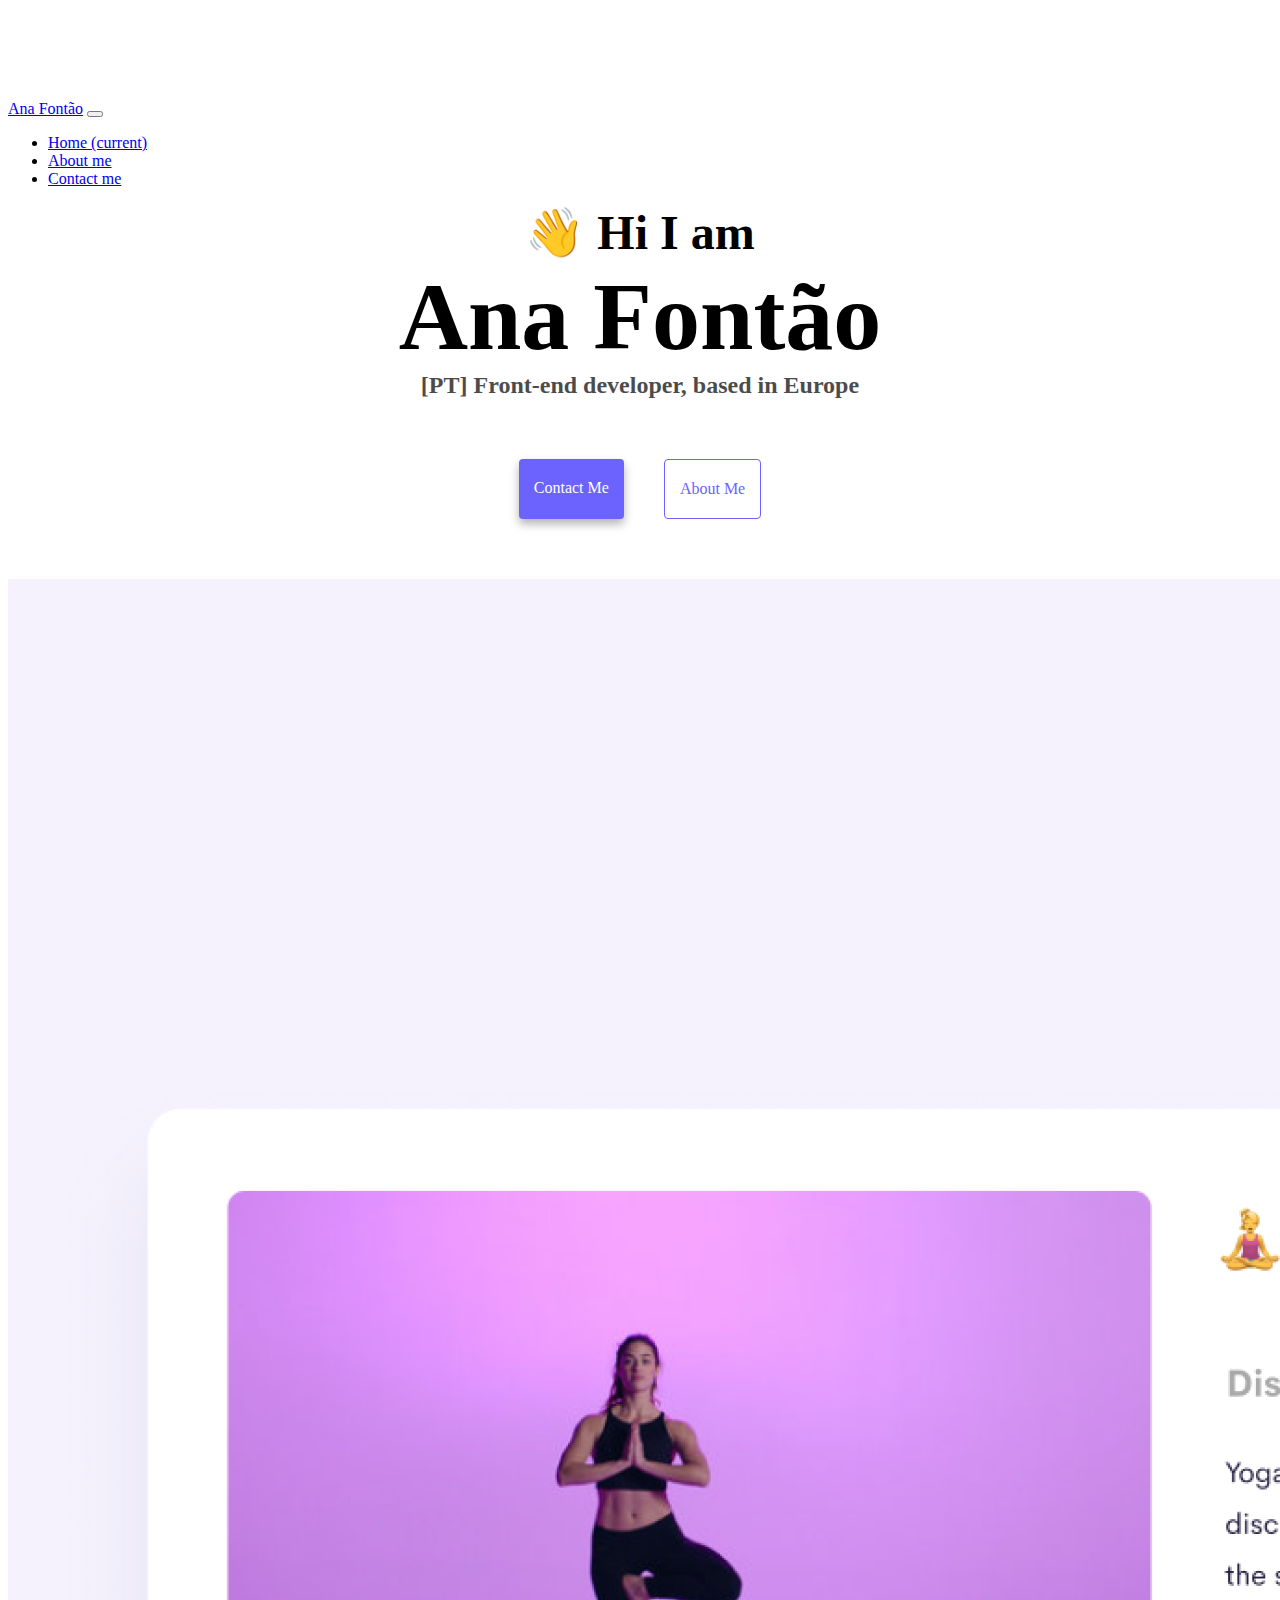
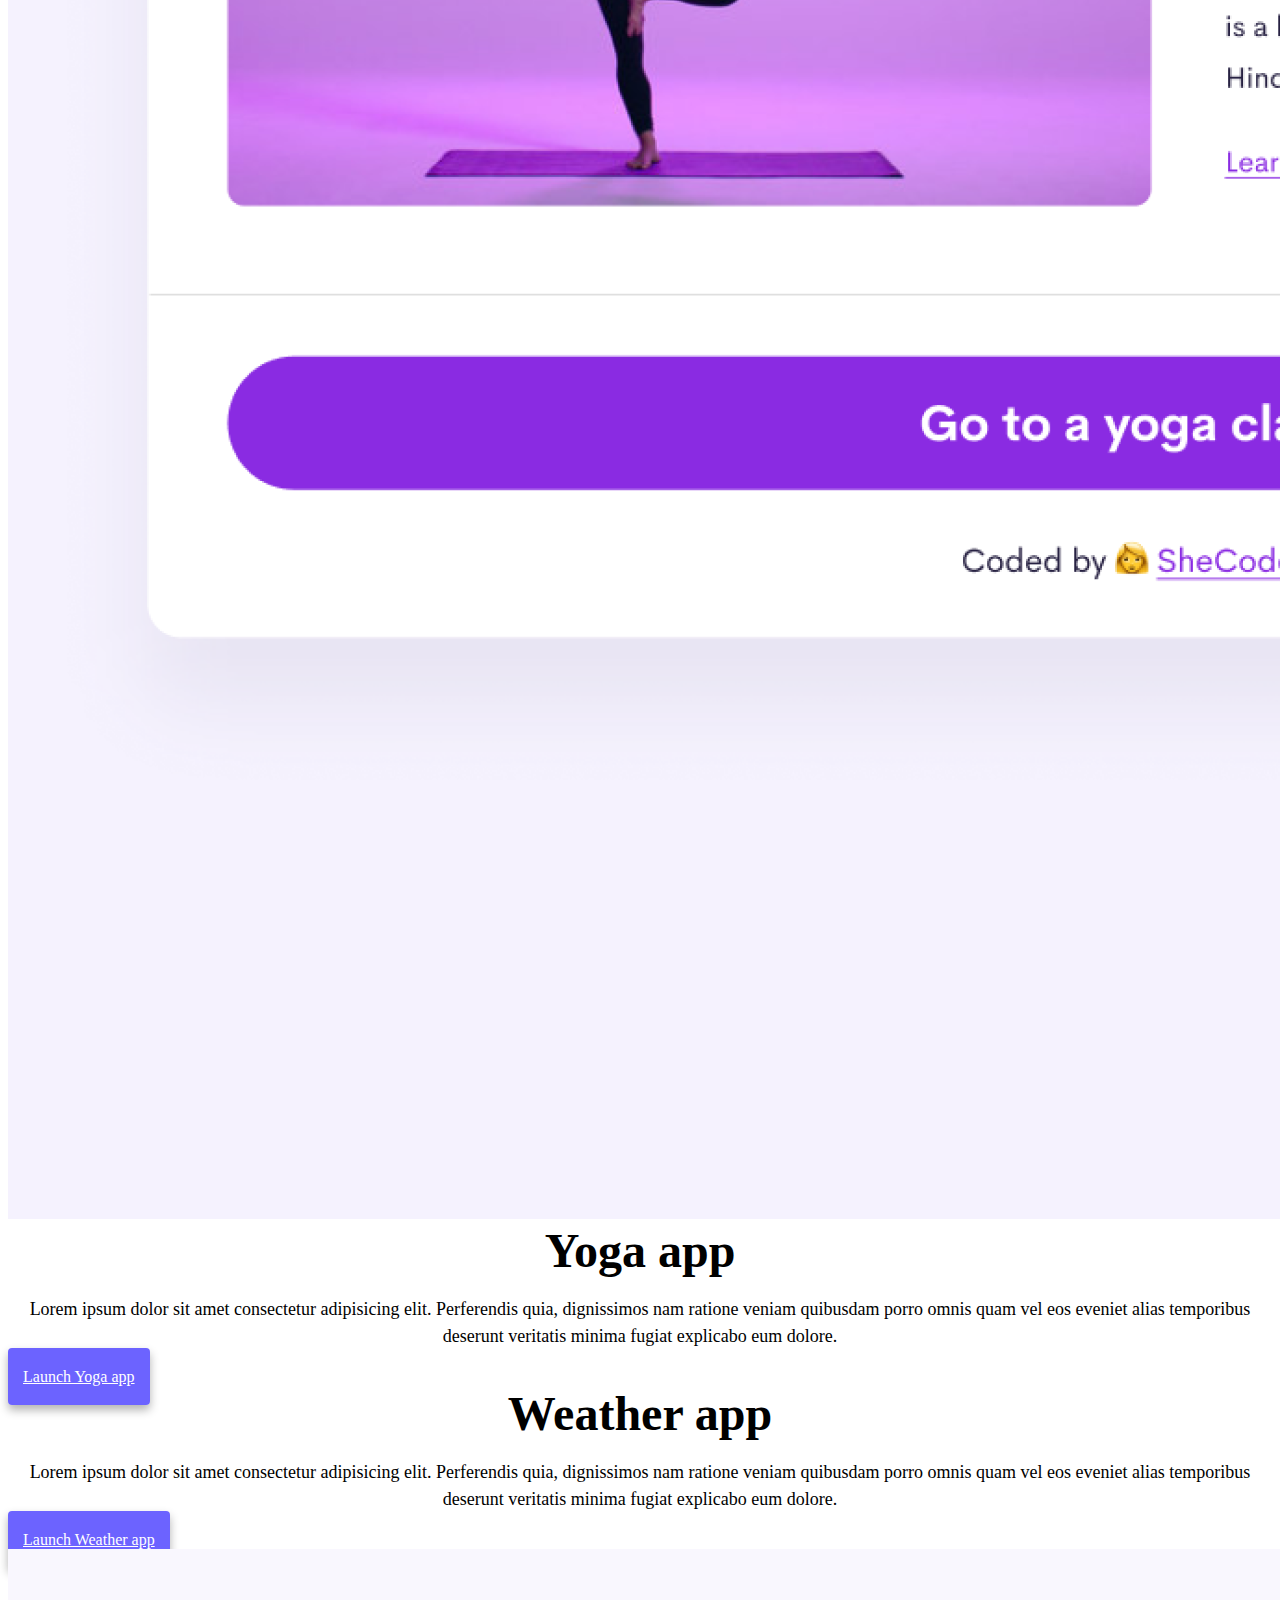
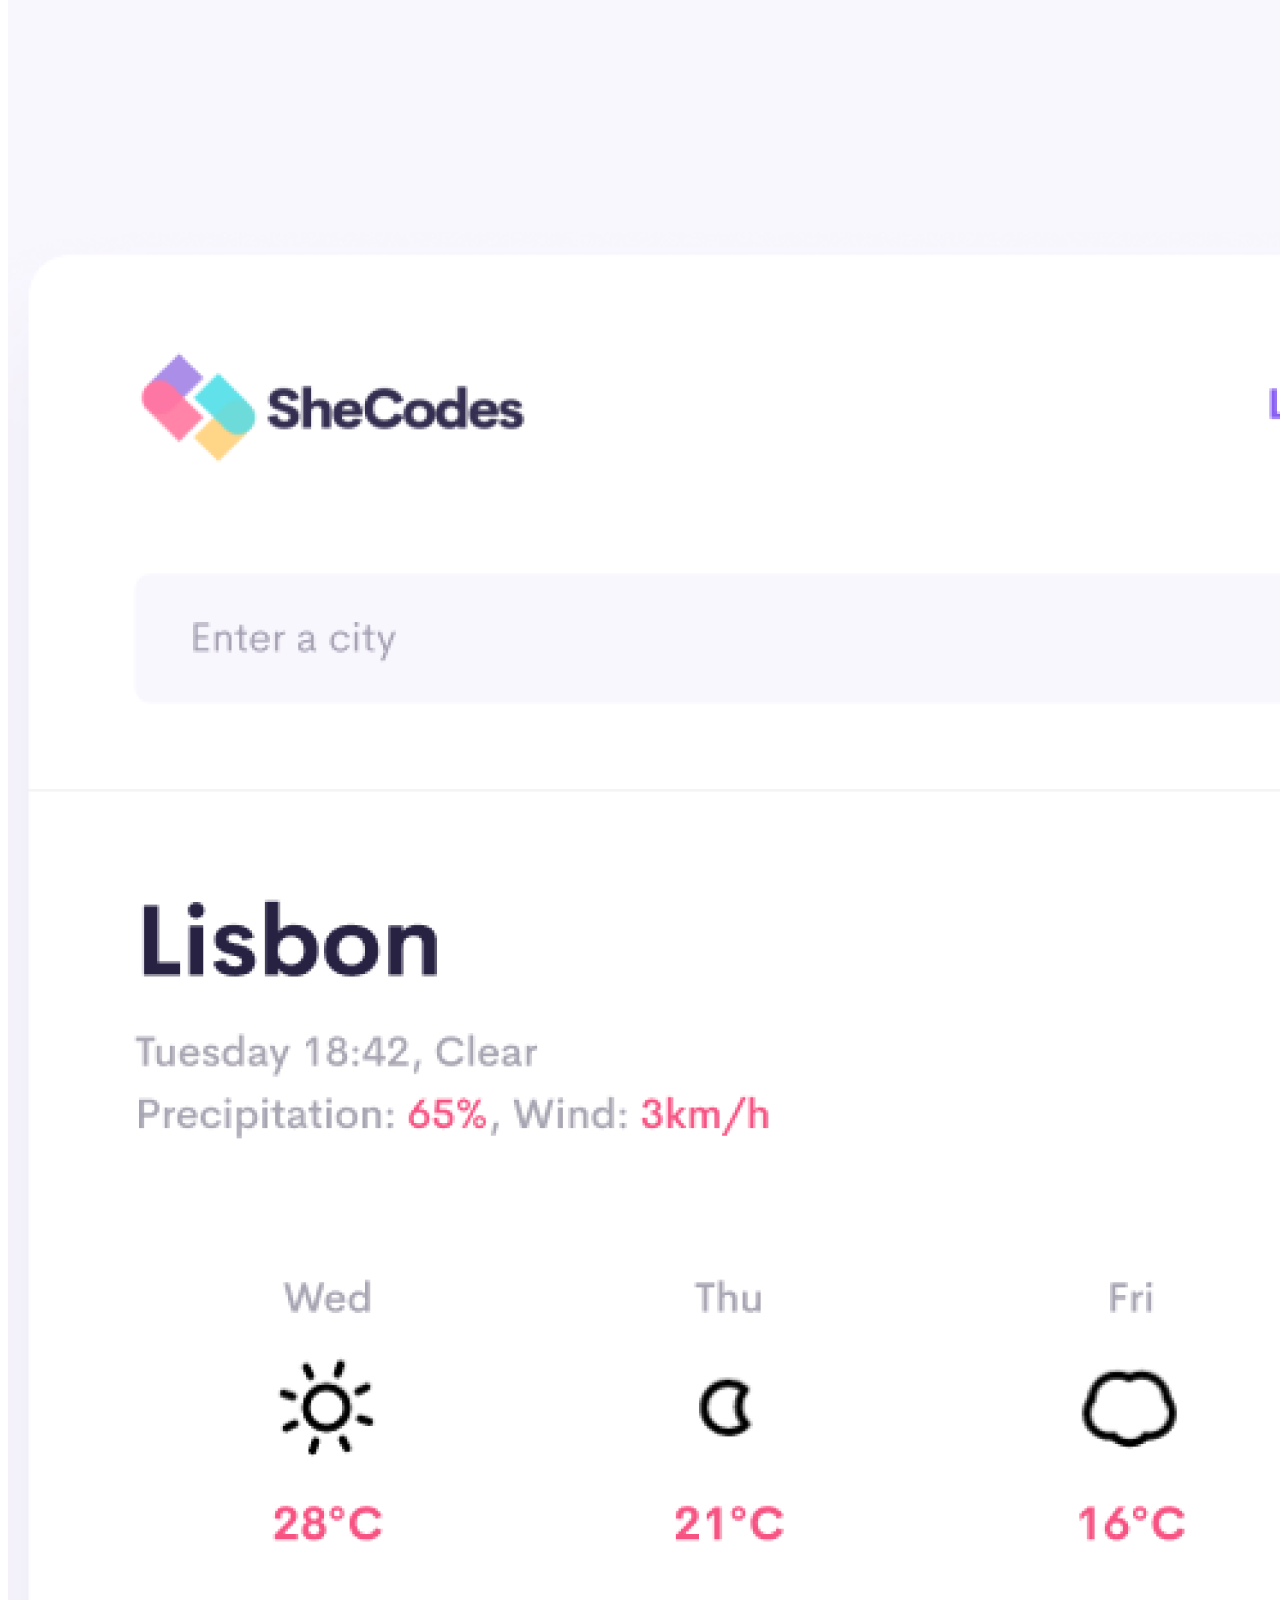
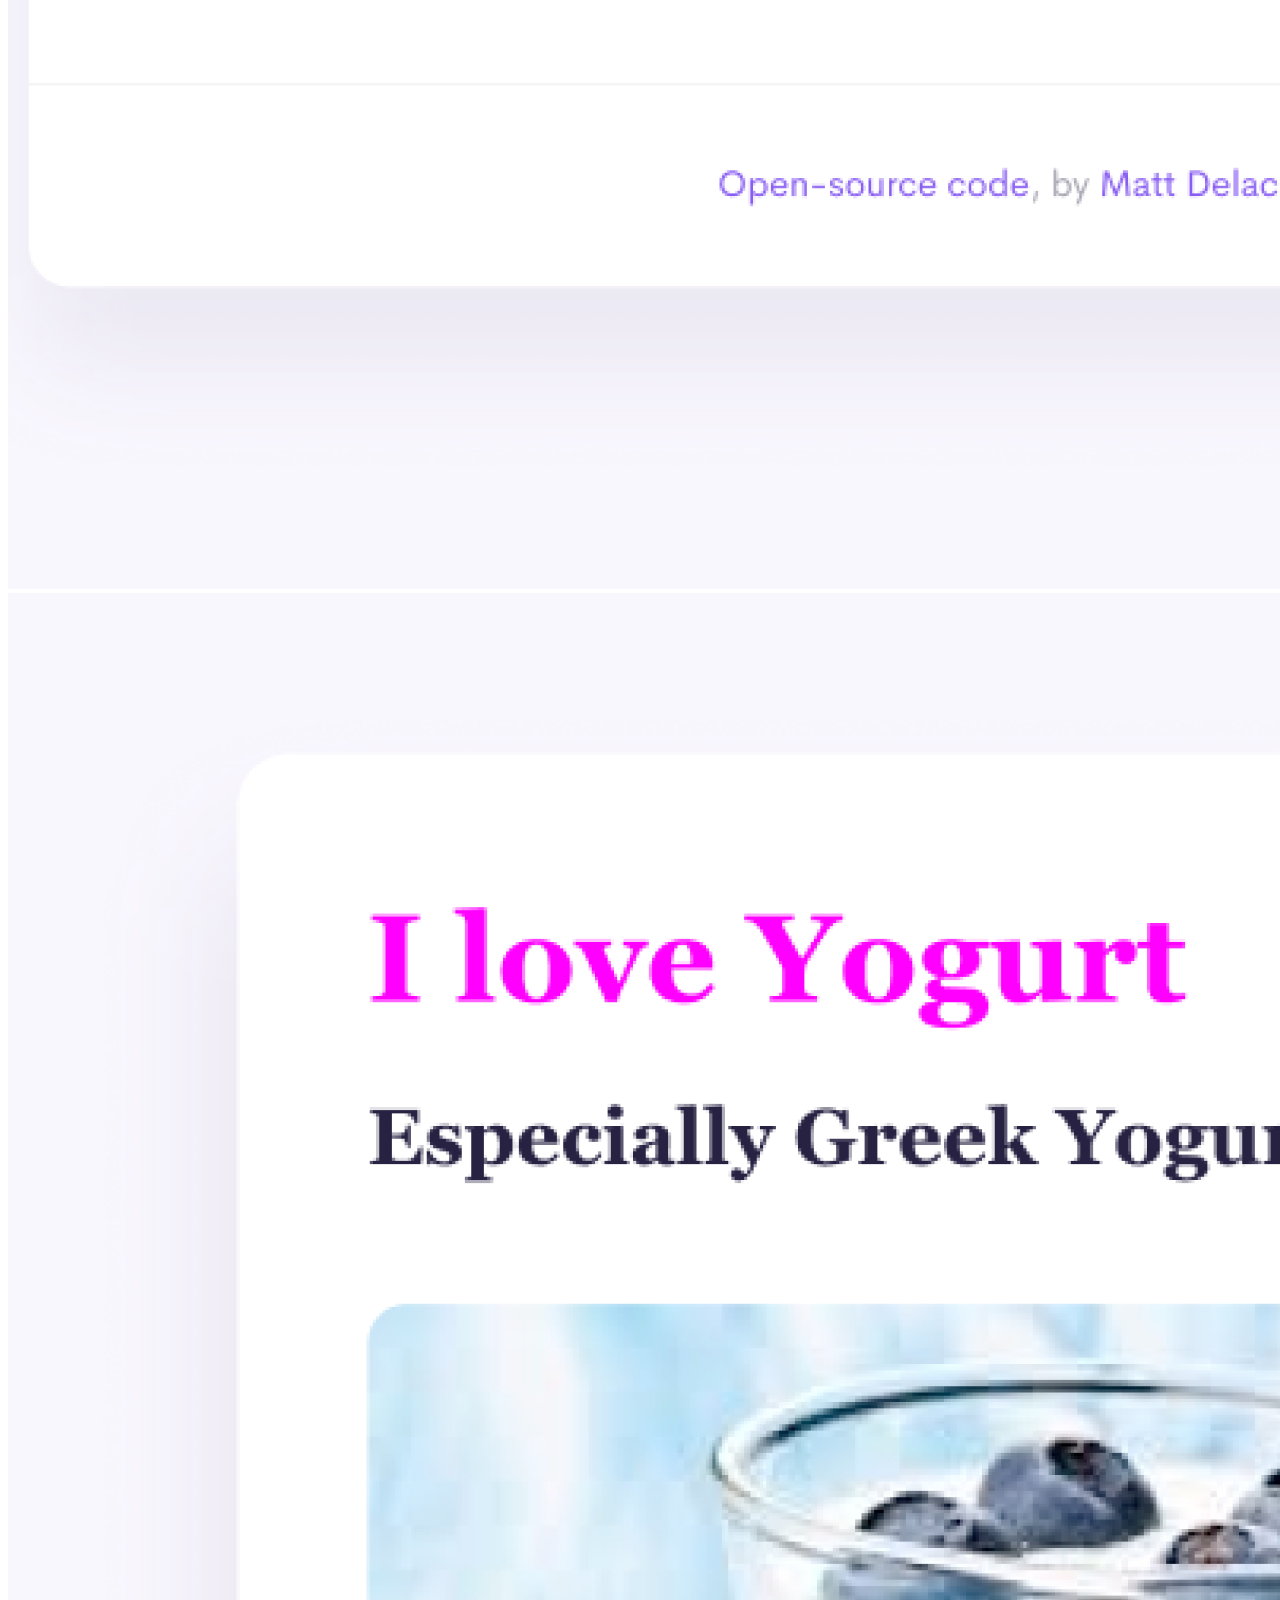
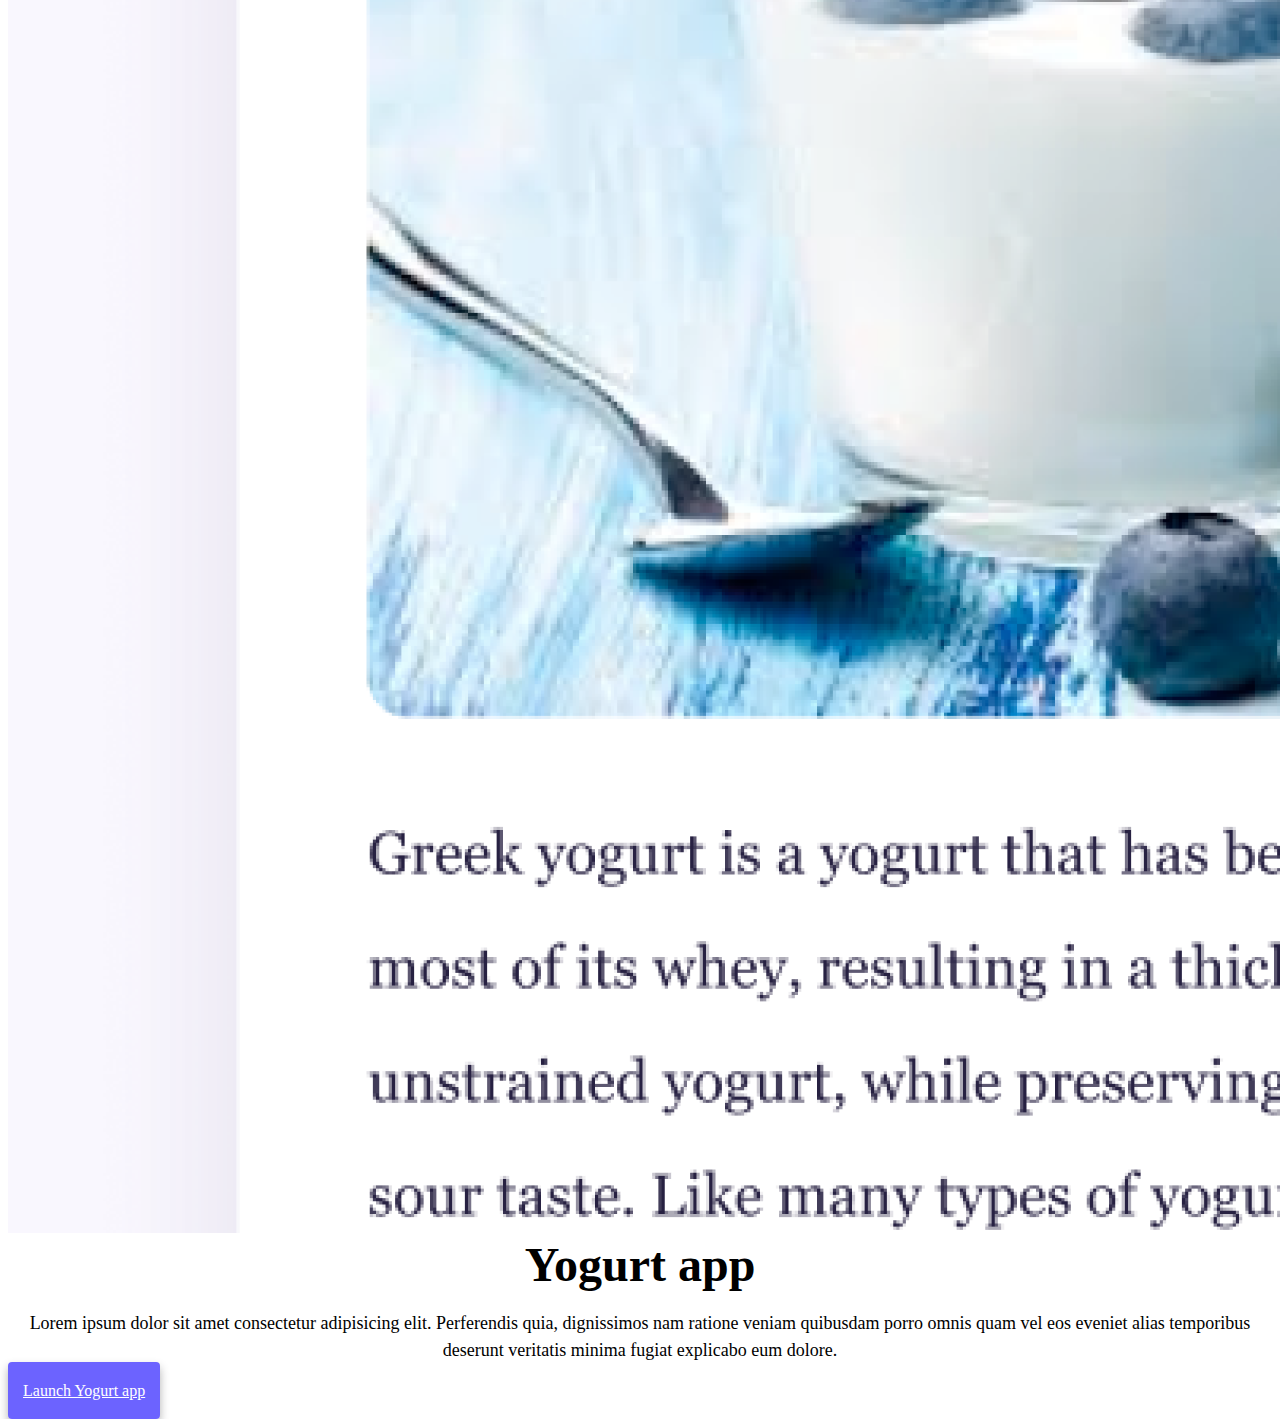
==== index.html @ 5137555d "Made the page SEO friendly" ====
<!DOCTYPE html>
<html lang="en">
  <head>
    <meta charset="UTF-8" />
    <meta http-equiv="X-UA-Compatible" content="IE=edge" />
    <meta name="viewport" content="width=device-width, initial-scale=1.0" />
    <meta
      name="description"
      content="Junior Front-End developer projects page with example of apps and details about Ana Fontao and her contacts"
    />
    <title>Junior Front-End Developer - Ana Fontão</title>
    <link
      rel="stylesheet"
      href="https://cdn.jsdelivr.net/npm/bootstrap@4.6.2/dist/css/bootstrap.min.css"
      integrity="sha384-xOolHFLEh07PJGoPkLv1IbcEPTNtaed2xpHsD9ESMhqIYd0nLMwNLD69Npy4HI+N"
      crossorigin="anonymous"
    />
    <link rel="stylesheet" href="style.css" />
  </head>
  <body>
    <nav class="navbar navbar-expand-lg navbar-light bg-light fixed-top">
      <div class="container">
        <a class="navbar-brand" href="index.html" title="homepage"
          >Ana Fontão</a
        >
        <button
          class="navbar-toggler"
          type="button"
          data-toggle="collapse"
          data-target="#navbarNav"
          aria-controls="navbarNav"
          aria-expanded="false"
          aria-label="Toggle navigation"
        >
          <span class="navbar-toggler-icon"></span>
        </button>
        <div class="collapse navbar-collapse" id="navbarNav">
          <ul class="navbar-nav">
            <li class="nav-item active">
              <a class="nav-link" href="index.html" title="Homepage"
                >Home <span class="sr-only">(current)</span></a
              >
            </li>
            <li class="nav-item">
              <a class="nav-link" href="about.html" title="About me"
                >About me</a
              >
            </li>
            <li class="nav-item">
              <a class="nav-link" href="about.html#contact" title="Contact me"
                >Contact me</a
              >
            </li>
          </ul>
        </div>
      </div>
    </nav>
    <h2>👋 Hi I am</h2>
    <h1>Ana Fontão</h1>
    <h3>[PT] Front-end developer, based in Europe</h3>
    <div class="navigation-links">
      <a href="about.html#contact" class="contact-link" title="Contact me"
        >Contact me</a
      >
      <a href="about.html" class="about-link" title="About me">About me</a>
    </div>
    <div class="container">
      <div class="row">
        <div class="col-sm-6">
          <img src="images/yoga.png" alt="yoga" class="img-fluid rounded" />
        </div>
        <div class="col-sm-6">
          <h2 class="text-left">Yoga app</h2>
          <p class="text-left">
            Lorem ipsum dolor sit amet consectetur adipisicing elit. Perferendis
            quia, dignissimos nam ratione veniam quibusdam porro omnis quam vel
            eos eveniet alias temporibus deserunt veritatis minima fugiat
            explicabo eum dolore.
          </p>
          <div>
            <a
              class="btn btn-primary"
              href="#"
              role="button"
              title="Launch Yoga app"
              >Launch Yoga app</a
            >
          </div>
        </div>
      </div>
      <div class="row mt-5">
        <div class="col-sm-6">
          <h2 class="text-left">Weather app</h2>
          <p class="text-left">
            Lorem ipsum dolor sit amet consectetur adipisicing elit. Perferendis
            quia, dignissimos nam ratione veniam quibusdam porro omnis quam vel
            eos eveniet alias temporibus deserunt veritatis minima fugiat
            explicabo eum dolore.
          </p>
          <div>
            <a
              class="btn btn-primary"
              href="#"
              role="button"
              title="Launch weather app"
              >Launch Weather app</a
            >
          </div>
        </div>
        <div class="col-sm-6">
          <img
            src="images/weather.png"
            alt="weather"
            class="img-fluid rounded"
          />
        </div>
      </div>
      <div class="row mt-5 mb-5">
        <div class="col-sm-6">
          <img src="images/yogurt.png" alt="yogurt" class="img-fluid rounded" />
        </div>
        <div class="col-sm-6">
          <h2 class="text-left">Yogurt app</h2>
          <p class="text-left">
            Lorem ipsum dolor sit amet consectetur adipisicing elit. Perferendis
            quia, dignissimos nam ratione veniam quibusdam porro omnis quam vel
            eos eveniet alias temporibus deserunt veritatis minima fugiat
            explicabo eum dolore.
          </p>
          <div>
            <a
              class="btn btn-primary"
              href="#"
              role="button"
              title="Launch Yogurt app"
              >Launch Yogurt app</a
            >
          </div>
        </div>
      </div>
    </div>
    <script
      src="https://cdn.jsdelivr.net/npm/jquery@3.5.1/dist/jquery.slim.min.js"
      integrity="sha384-DfXdz2htPH0lsSSs5nCTpuj/zy4C+OGpamoFVy38MVBnE+IbbVYUew+OrCXaRkfj"
      crossorigin="anonymous"
    ></script>
    <script
      src="https://cdn.jsdelivr.net/npm/popper.js@1.16.1/dist/umd/popper.min.js"
      integrity="sha384-9/reFTGAW83EW2RDu2S0VKaIzap3H66lZH81PoYlFhbGU+6BZp6G7niu735Sk7lN"
      crossorigin="anonymous"
    ></script>
    <script
      src="https://cdn.jsdelivr.net/npm/bootstrap@4.6.2/dist/js/bootstrap.min.js"
      integrity="sha384-+sLIOodYLS7CIrQpBjl+C7nPvqq+FbNUBDunl/OZv93DB7Ln/533i8e/mZXLi/P+"
      crossorigin="anonymous"
    ></script>
  </body>
</html>
---- style.css ----
:root {
  --primary-color: #6c63ff;
  --secondary-color: #f5f2fe;
  --box-shadow: 0 5px 10px rgba(0, 0, 0, 0.3);
}

body {
  margin-top: 100px;
}

h1,
h2,
h3 {
  text-align: center;
  margin: 0;
}

h1 {
  font-size: 96px;
}

h2 {
  font-size: 48px;
}

h3 {
  font-size: 24px;
  opacity: 0.7;
}

p {
  border-radius: 4px;
  font-size: 18px;
  line-height: 1.5;
  text-align: center;
}

.navigation-links {
  display: flex;
  margin: 40px;
  justify-content: center;
}

.navigation-links a {
  margin: 20px;
  border-radius: 4px;
  padding: 20px 15px;
  text-decoration: none;
  text-transform: capitalize;
}

.contact-link {
  background: var(--primary-color);
  box-shadow: var(--box-shadow);
  color: white;
}

.about-link {
  color: var(--primary-color);
  border: 1px solid var(--primary-color);
}

.btn-primary {
  border-radius: 4px;
  padding: 20px 15px;
  background-color: var(--primary-color);
  box-shadow: var(--box-shadow);
  color: white;
}

.homepage-link {
  color: var(--primary-color);
  text-align: center;
  display: block;
}

.about-paragraphs {
  display: flex;
  margin: 30px 0;
}

.about-paragraphs p {
  margin: 10px;
}

.email-link {
  display: flex;
  justify-content: center;
  color: var(--primary-color);
  font-size: 28px;
  text-decoration: none;
}

.email-link:hover {
  text-decoration: underline;
}
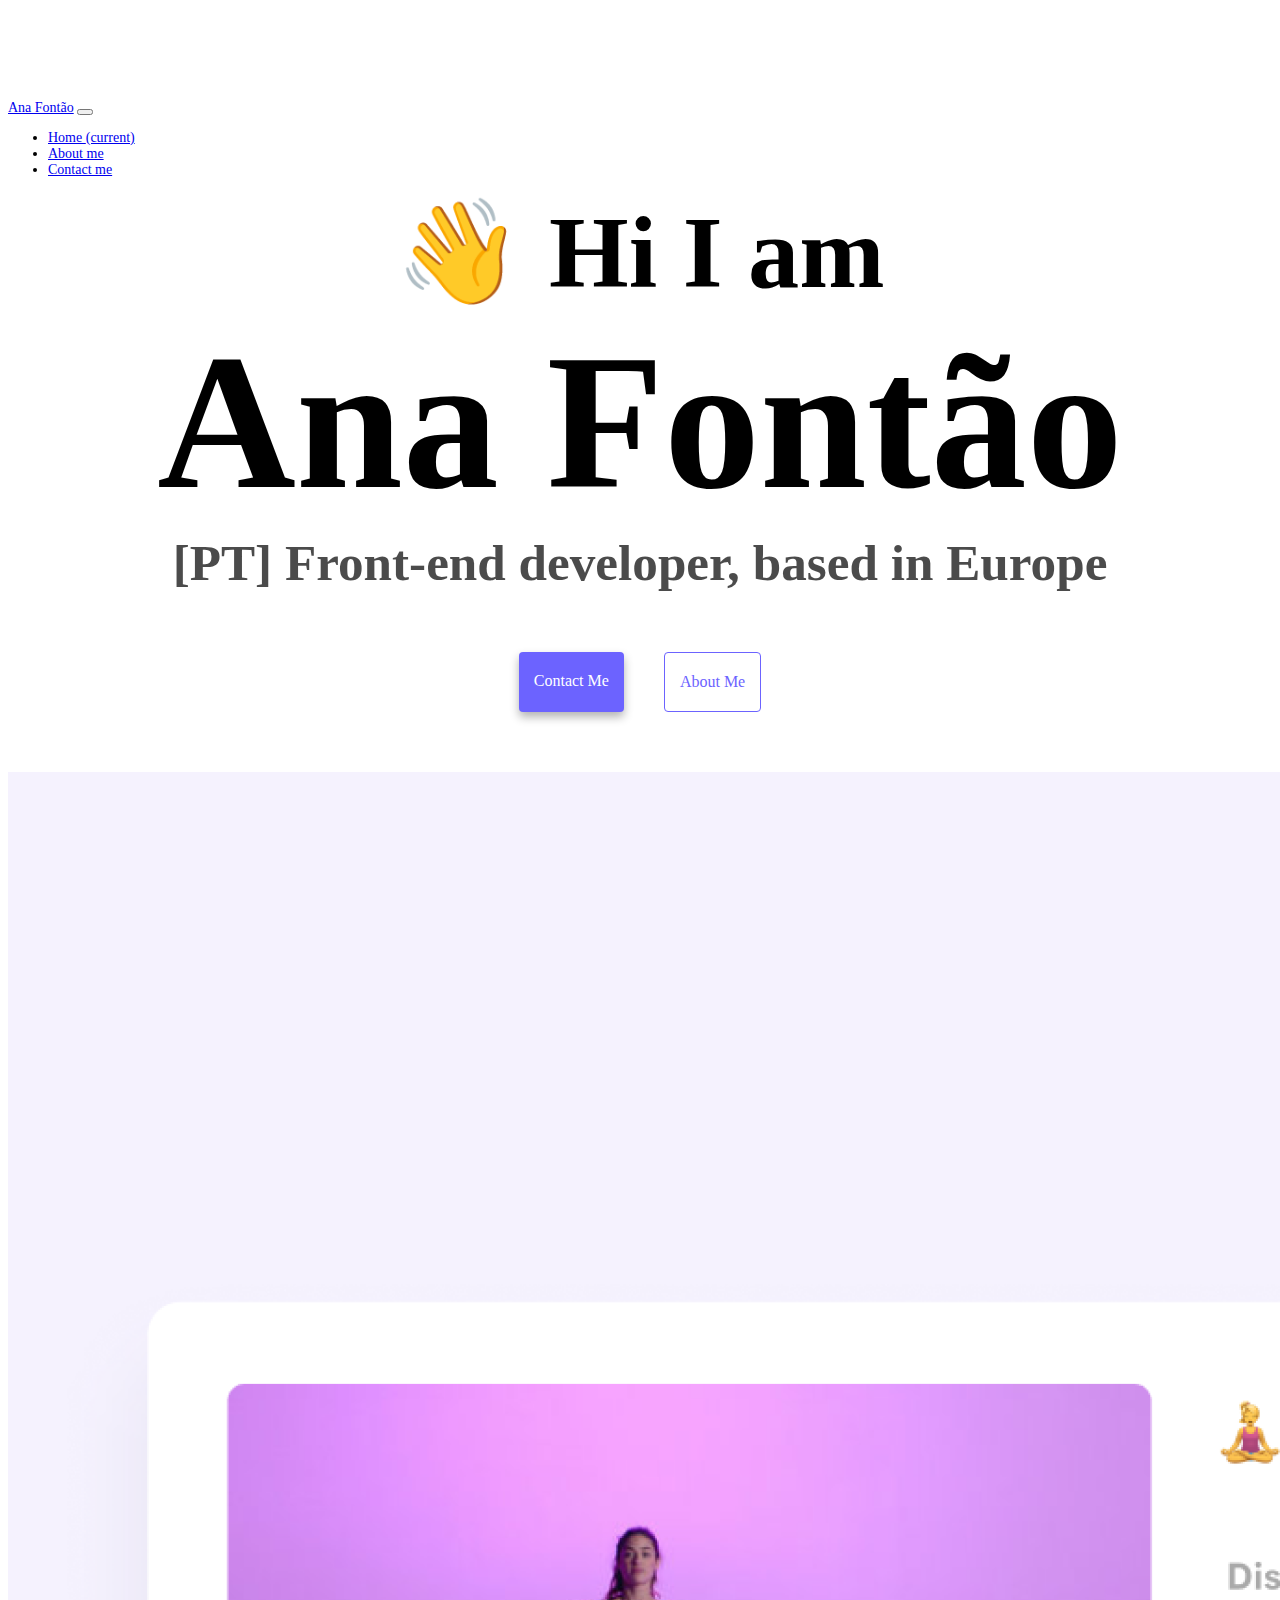
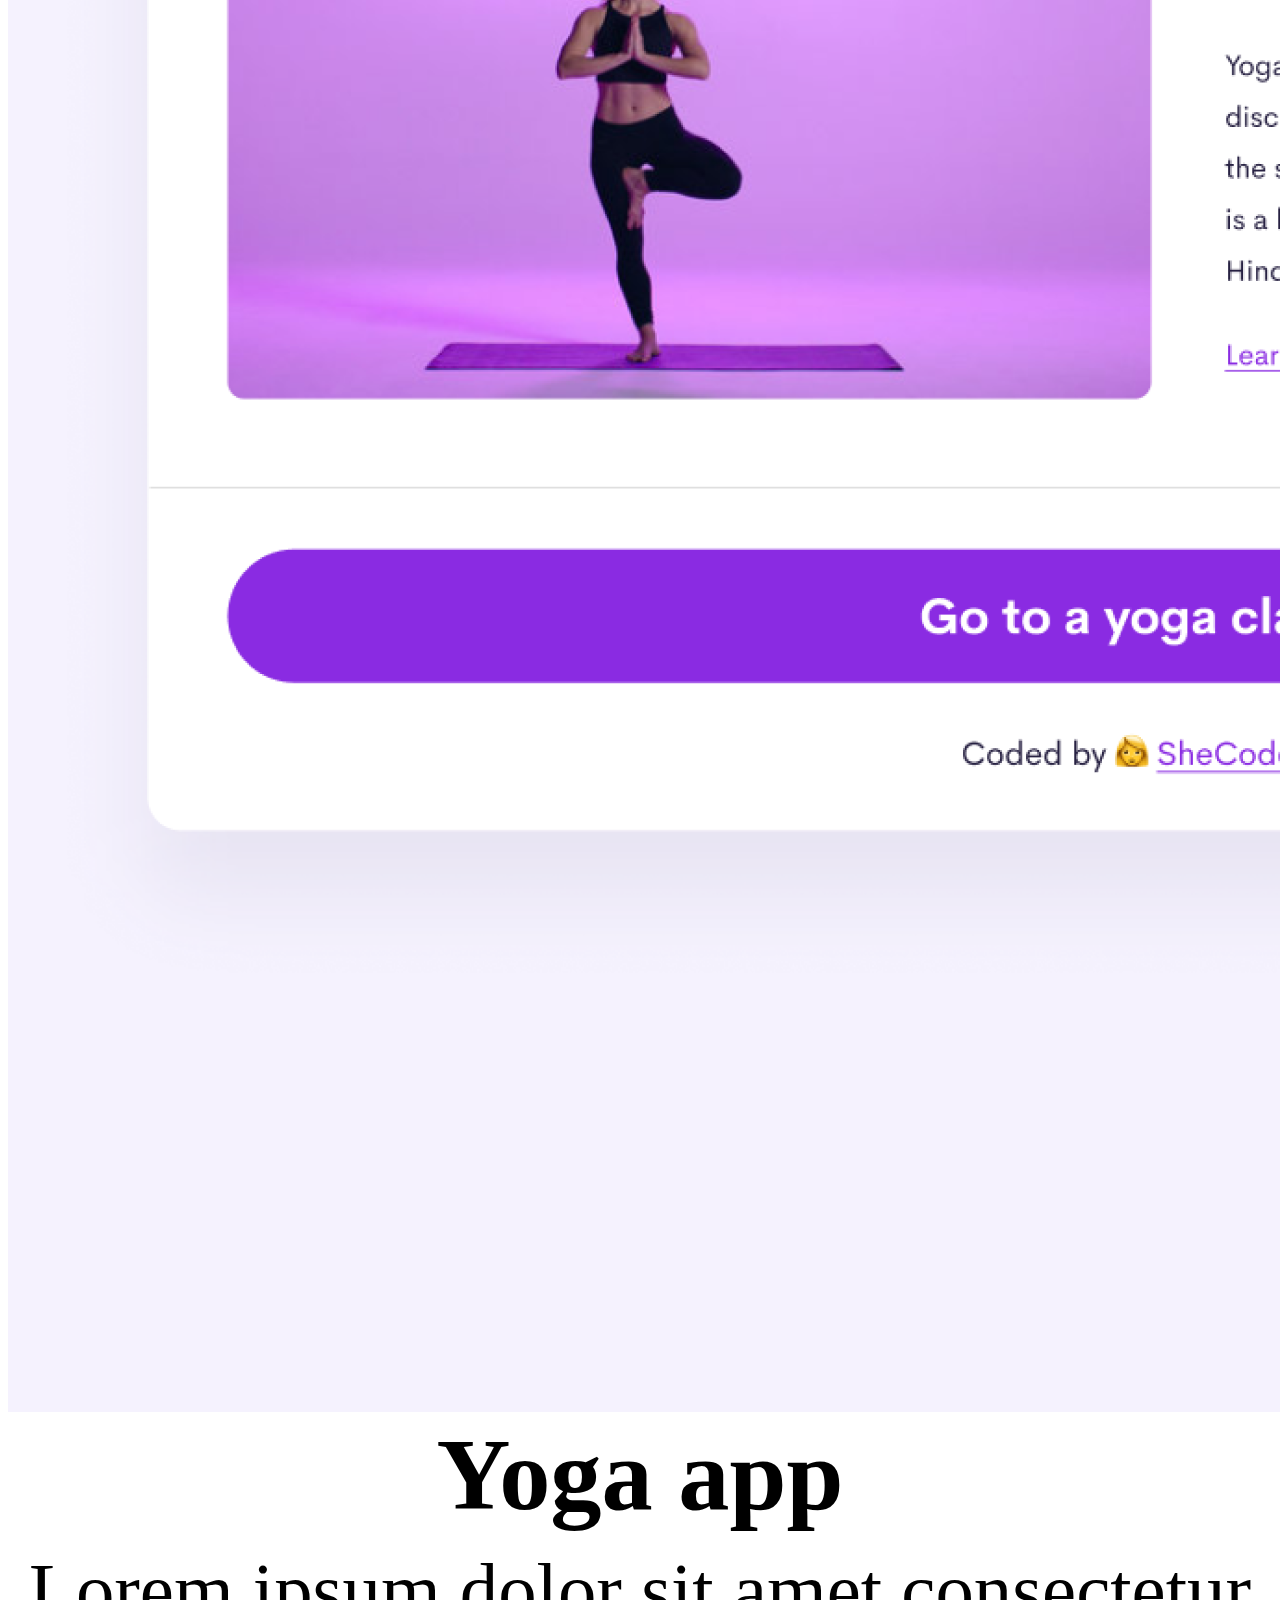
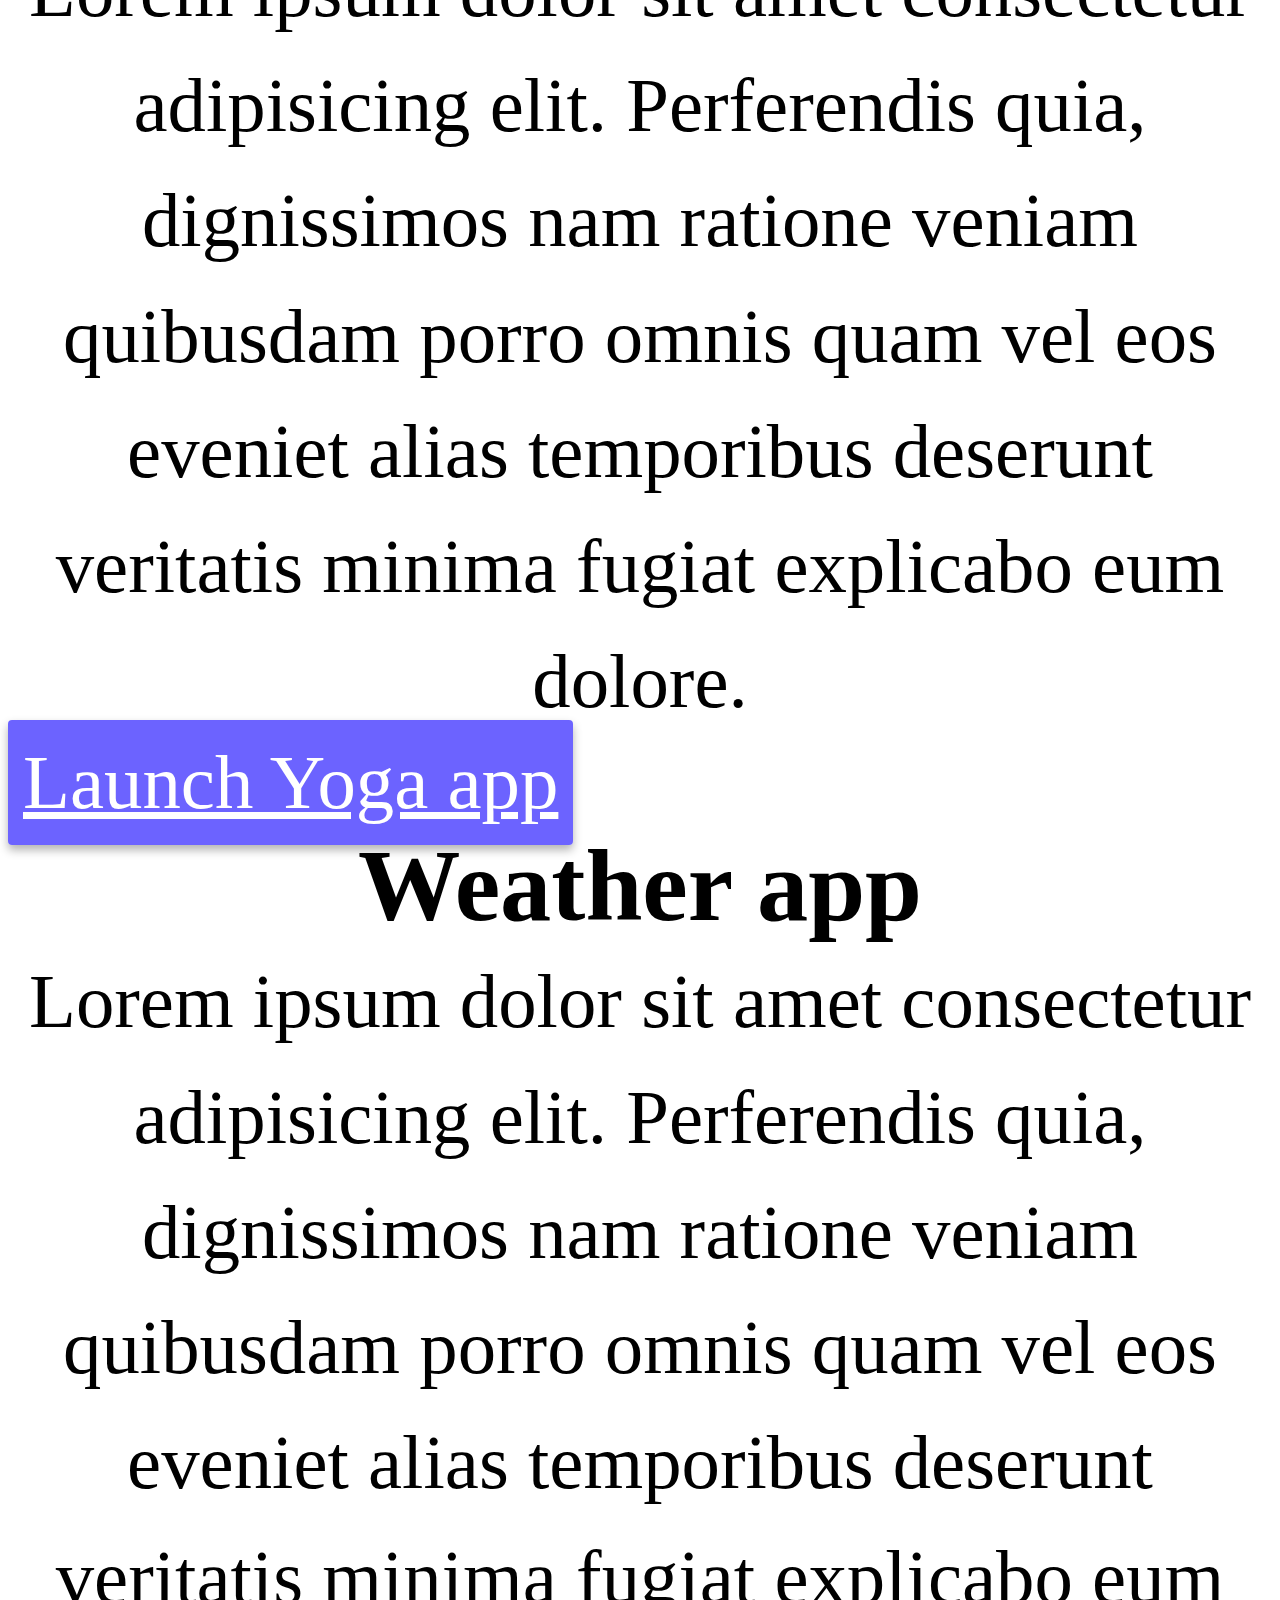
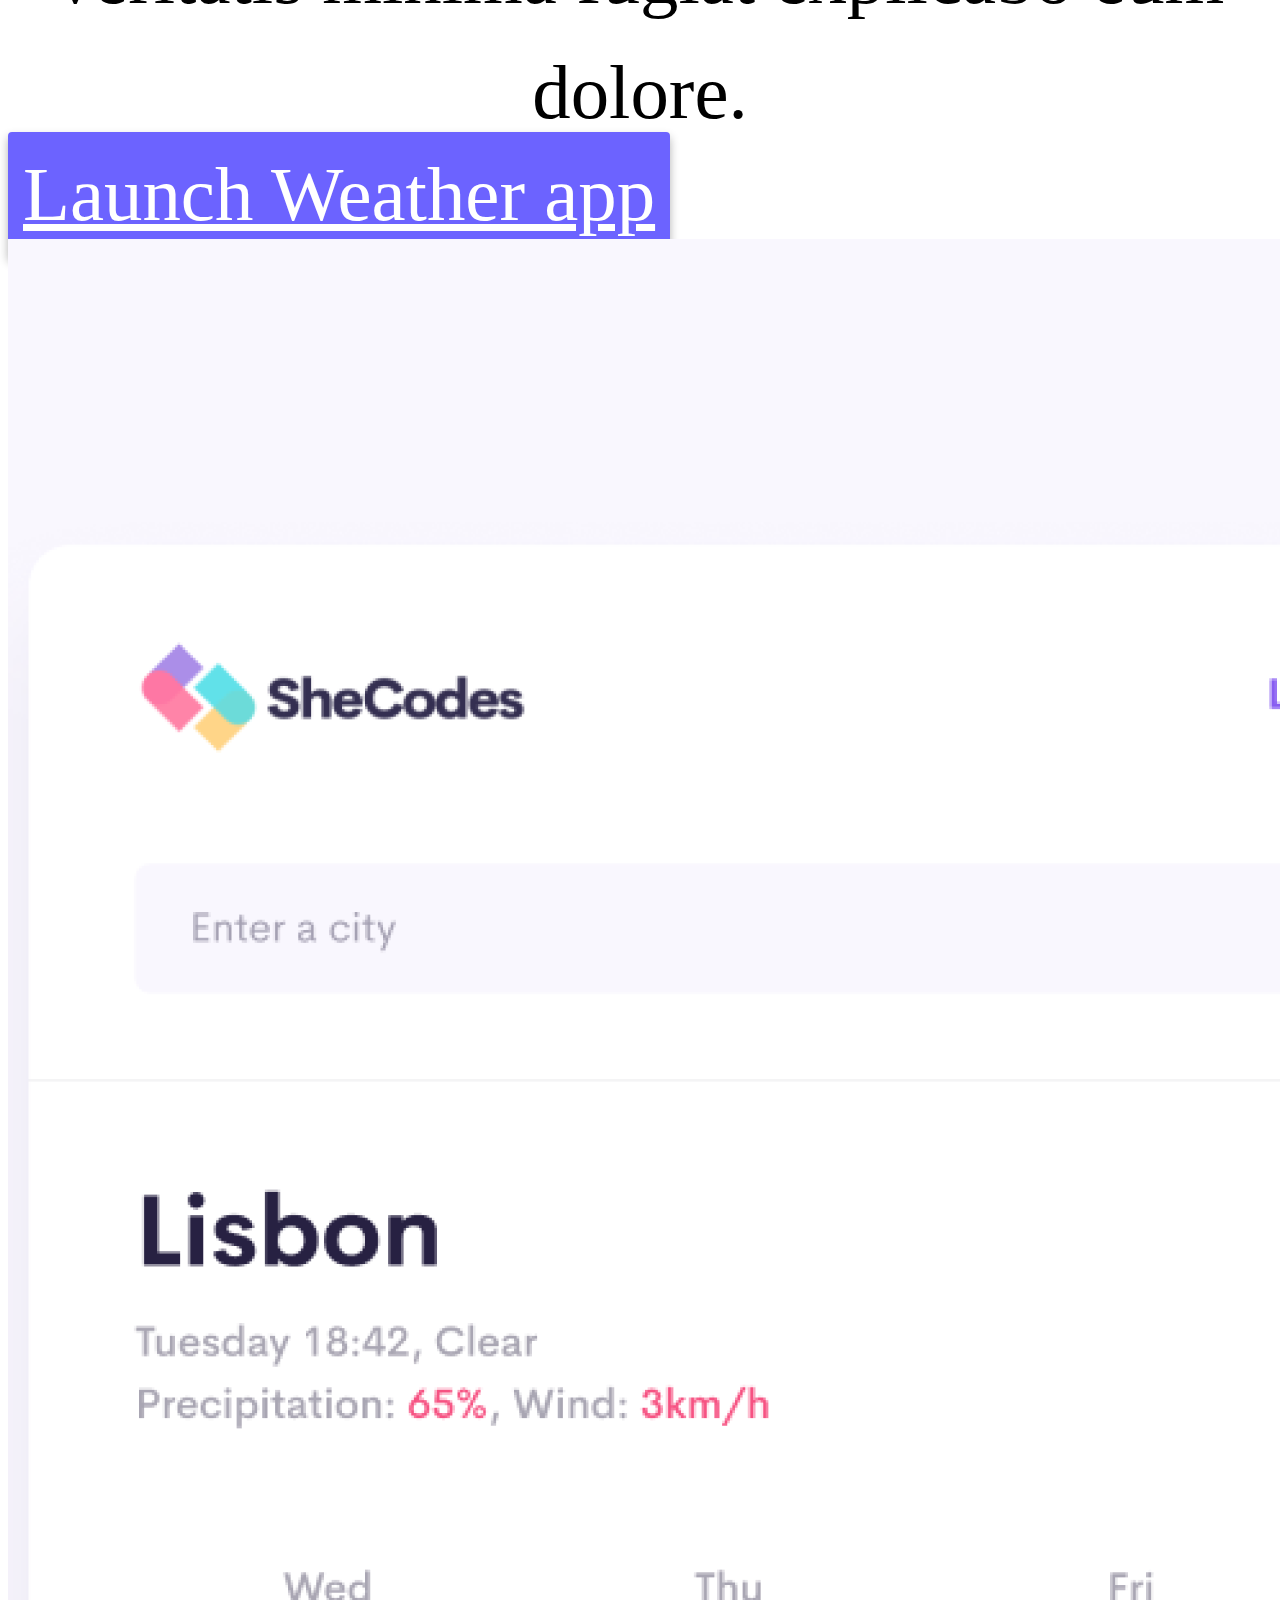
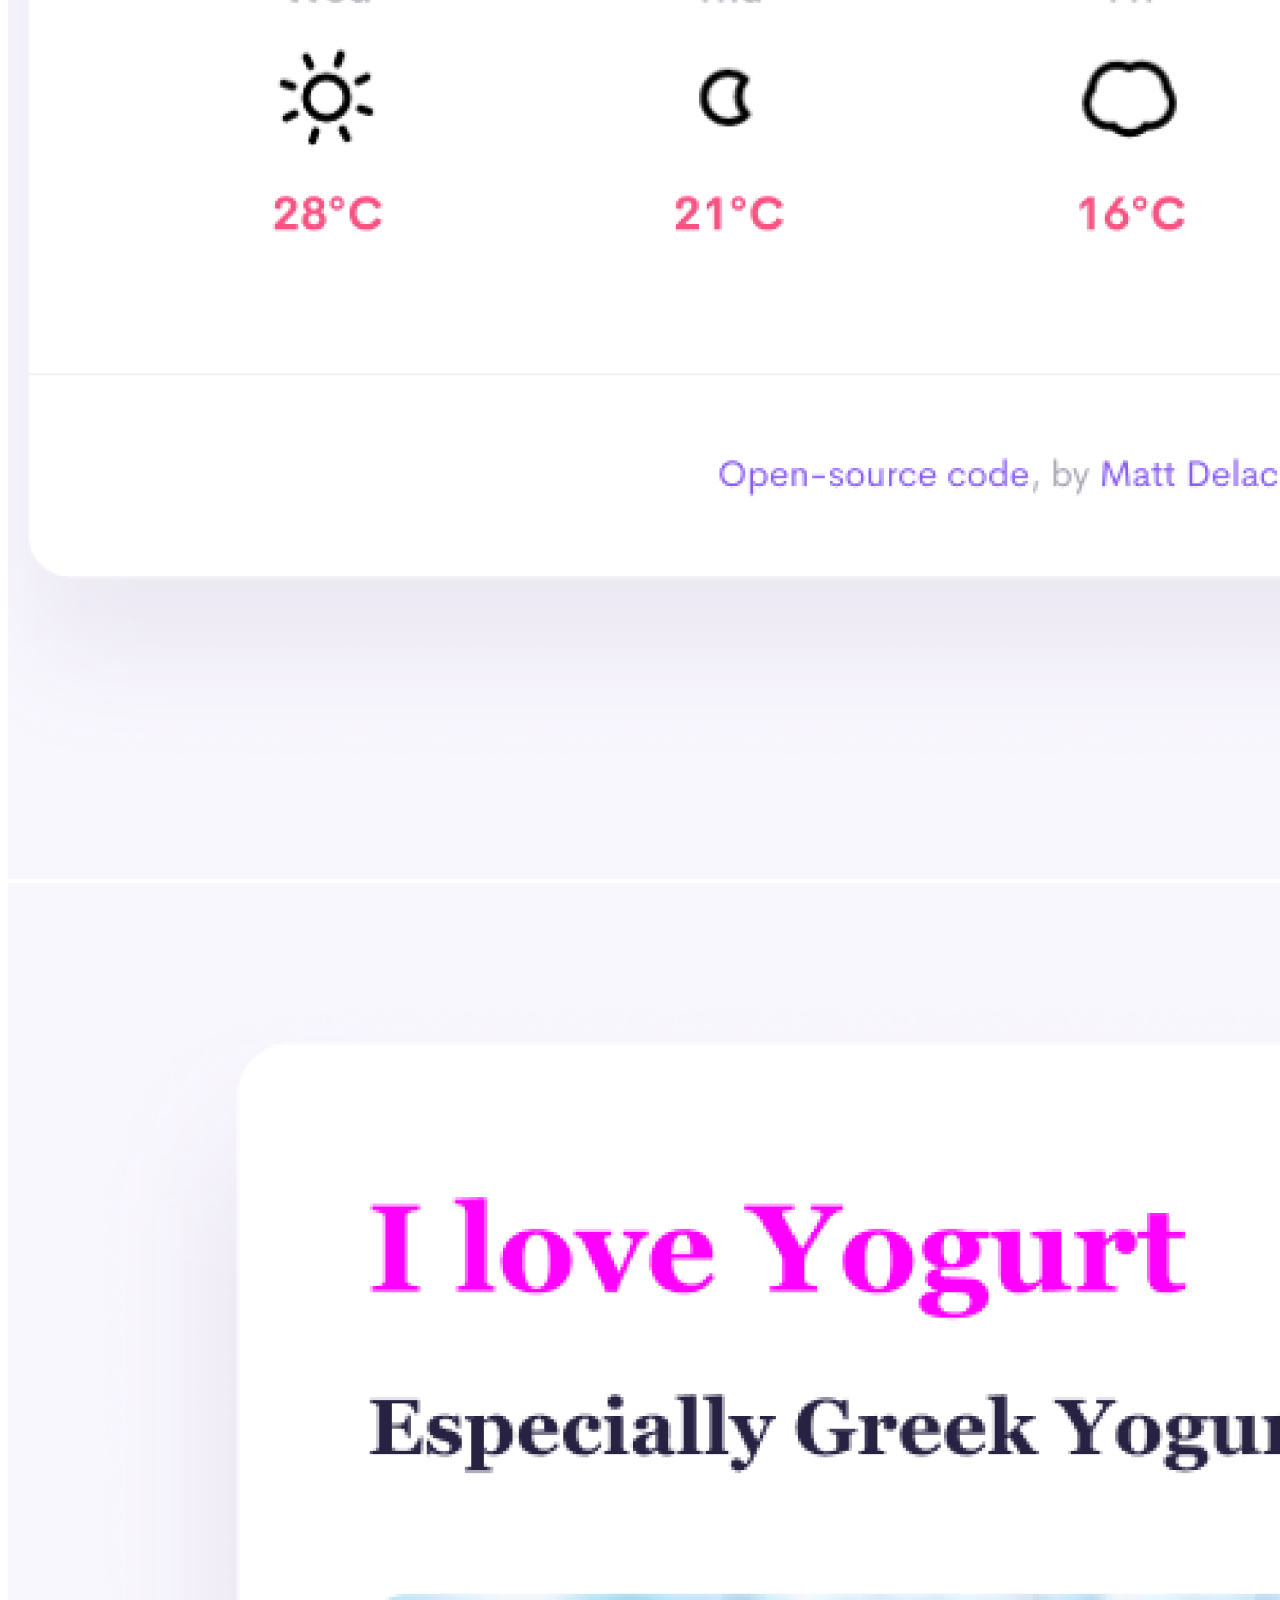
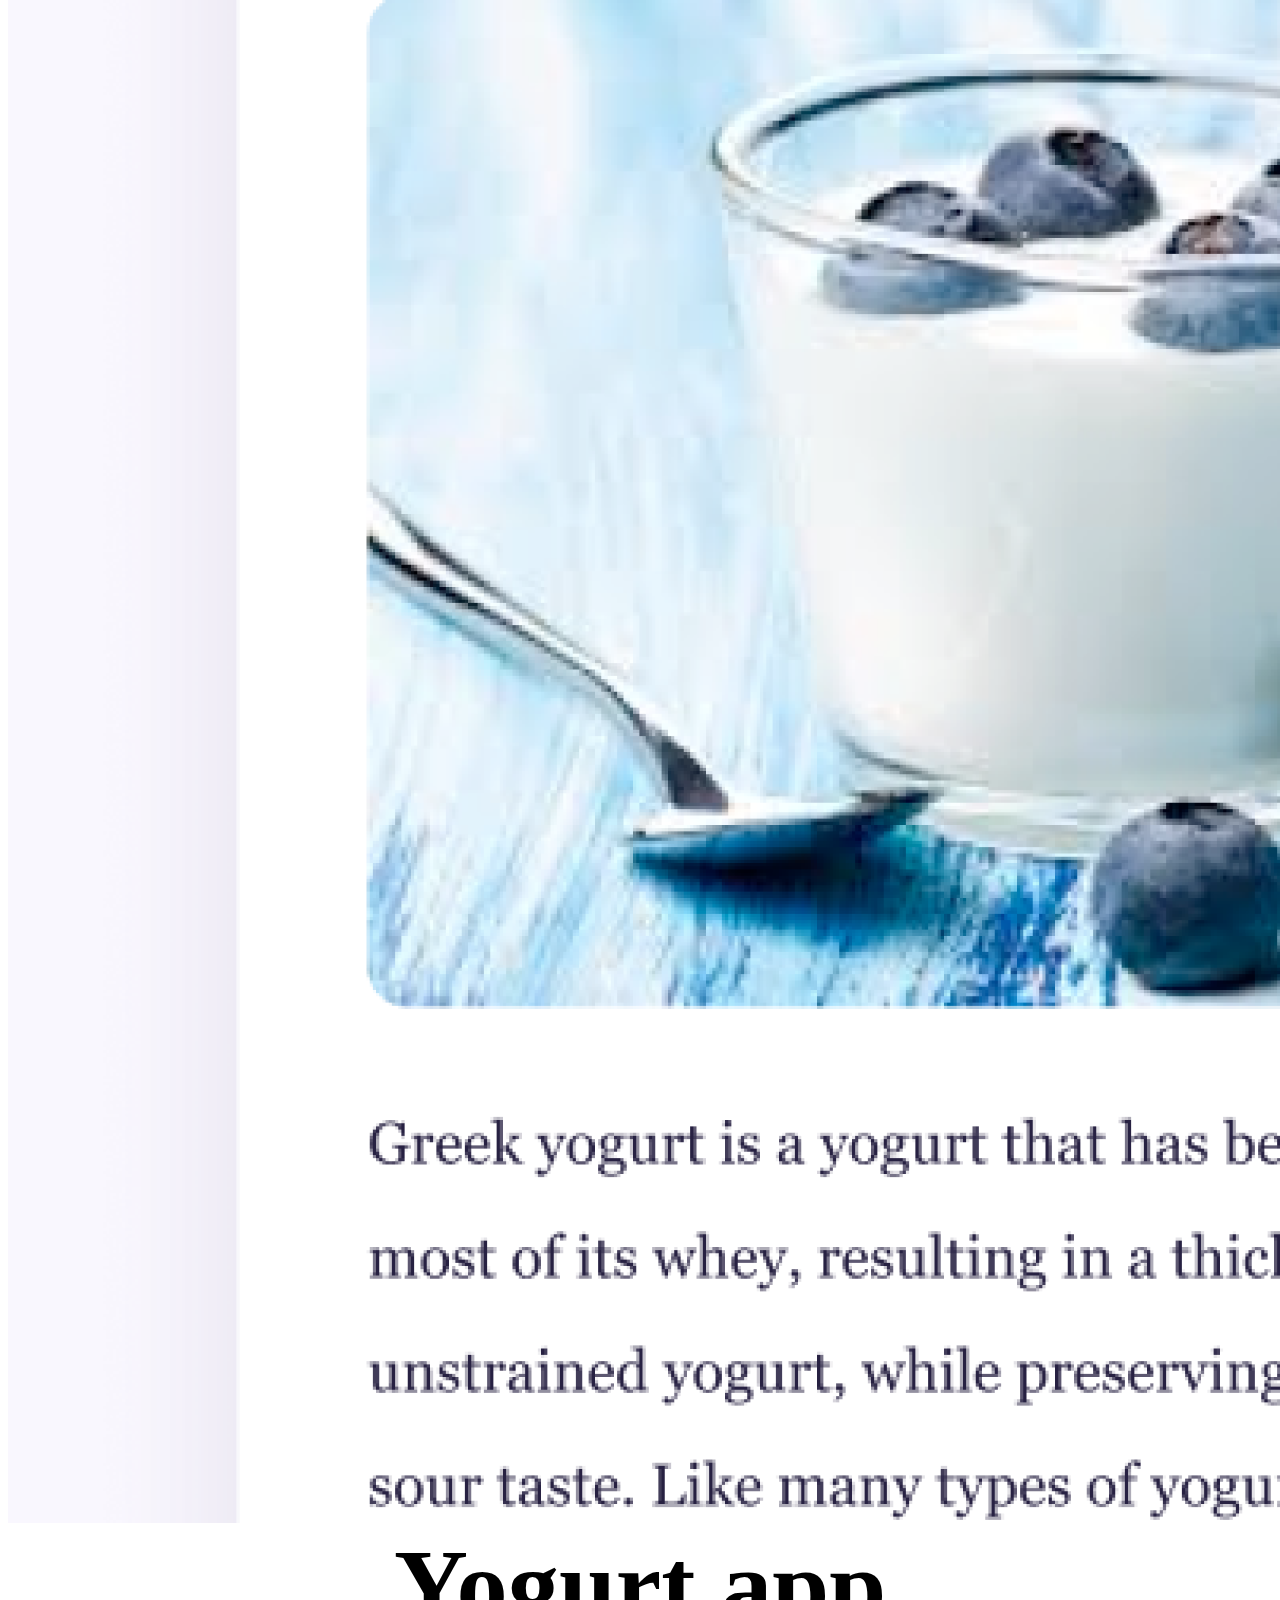
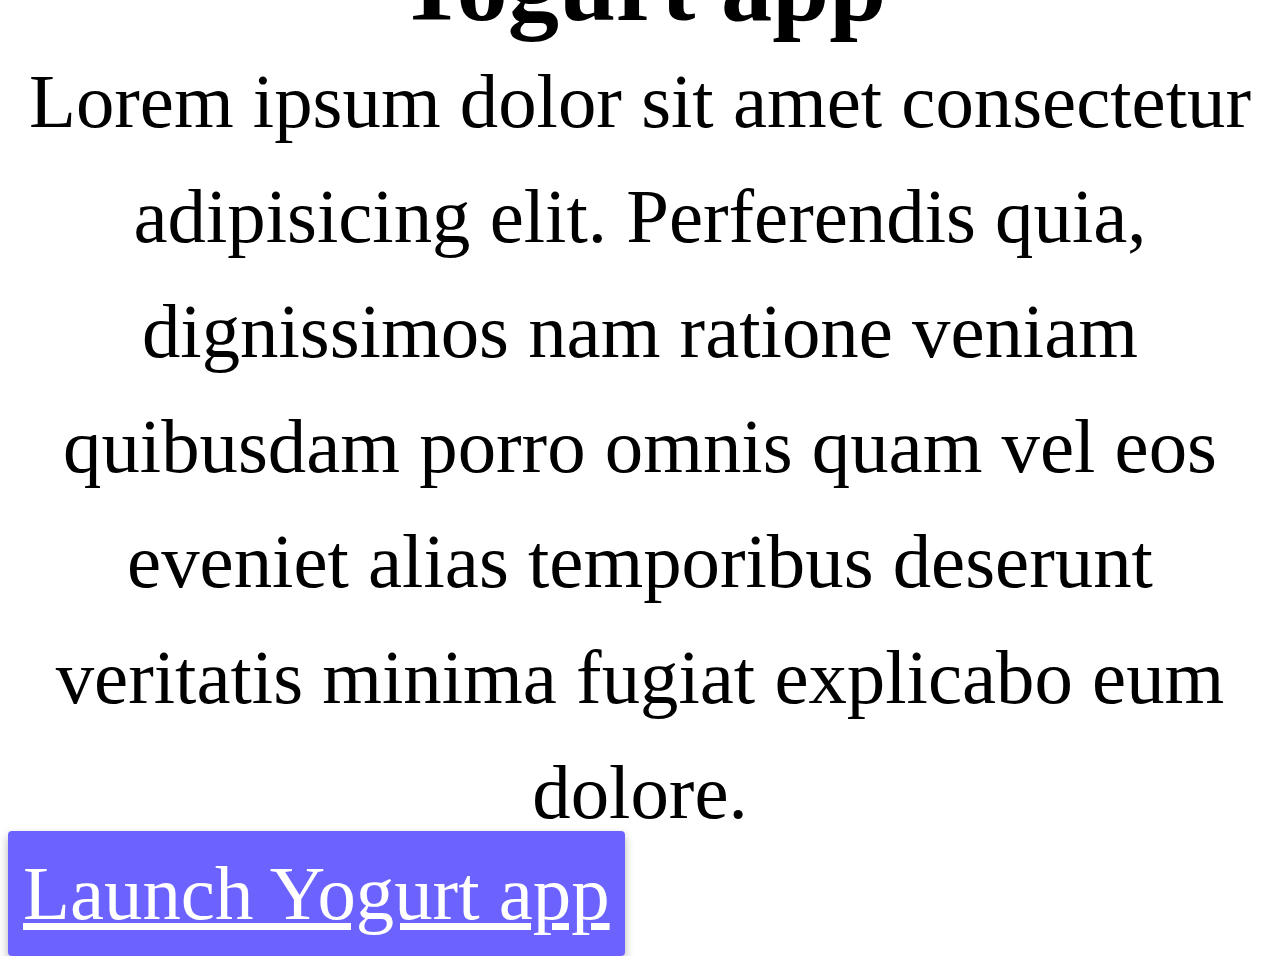
==== commit 10d25b00: "Made the page responsive" ====
--- a/index.html
+++ b/index.html
@@ -59,19 +59,28 @@
     <h1>Ana Fontão</h1>
     <h3>[PT] Front-end developer, based in Europe</h3>
     <div class="navigation-links">
-      <a href="about.html#contact" class="contact-link" title="Contact me"
+      <a
+        href="about.html#contact"
+        class="contact-link hide-content"
+        title="Contact me"
         >Contact me</a
       >
-      <a href="about.html" class="about-link" title="About me">About me</a>
+      <a href="about.html" class="about-link hide-content" title="About me"
+        >About me</a
+      >
     </div>
     <div class="container">
       <div class="row">
         <div class="col-sm-6">
-          <img src="images/yoga.png" alt="yoga" class="img-fluid rounded" />
+          <img
+            src="images/yoga.png"
+            alt="yoga"
+            class="img-fluid rounded hide-content"
+          />
         </div>
         <div class="col-sm-6">
-          <h2 class="text-left">Yoga app</h2>
-          <p class="text-left">
+          <h2 class="text-sm-left">Yoga app</h2>
+          <p class="text-sm-left">
             Lorem ipsum dolor sit amet consectetur adipisicing elit. Perferendis
             quia, dignissimos nam ratione veniam quibusdam porro omnis quam vel
             eos eveniet alias temporibus deserunt veritatis minima fugiat
@@ -90,8 +99,8 @@
       </div>
       <div class="row mt-5">
         <div class="col-sm-6">
-          <h2 class="text-left">Weather app</h2>
-          <p class="text-left">
+          <h2 class="text-sm-left">Weather app</h2>
+          <p class="text-sm-left">
             Lorem ipsum dolor sit amet consectetur adipisicing elit. Perferendis
             quia, dignissimos nam ratione veniam quibusdam porro omnis quam vel
             eos eveniet alias temporibus deserunt veritatis minima fugiat
@@ -111,17 +120,21 @@
           <img
             src="images/weather.png"
             alt="weather"
-            class="img-fluid rounded"
+            class="img-fluid rounded hide-content"
           />
         </div>
       </div>
       <div class="row mt-5 mb-5">
         <div class="col-sm-6">
-          <img src="images/yogurt.png" alt="yogurt" class="img-fluid rounded" />
+          <img
+            src="images/yogurt.png"
+            alt="yogurt"
+            class="img-fluid rounded hide-content"
+          />
         </div>
         <div class="col-sm-6">
-          <h2 class="text-left">Yogurt app</h2>
-          <p class="text-left">
+          <h2 class="text-sm-left">Yogurt app</h2>
+          <p class="text-sm-left">
             Lorem ipsum dolor sit amet consectetur adipisicing elit. Perferendis
             quia, dignissimos nam ratione veniam quibusdam porro omnis quam vel
             eos eveniet alias temporibus deserunt veritatis minima fugiat
--- a/style.css
+++ b/style.css
@@ -2,6 +2,19 @@
   --primary-color: #6c63ff;
   --secondary-color: #f5f2fe;
   --box-shadow: 0 5px 10px rgba(0, 0, 0, 0.3);
+}
+
+@media (max-width: 574px) {
+  p {
+    text-align: center;
+  }
+  .hide-content {
+    display: none;
+  }
+  .btn {
+    display: block;
+    margin: 5px auto;
+  }
 }
 
 body {
@@ -10,31 +23,34 @@
 
 h1,
 h2,
-h3 {
+h3,
+p {
   text-align: center;
   margin: 0;
 }
 
 h1 {
-  font-size: 96px;
+  font-size: 15vw;
 }
 
 h2 {
-  font-size: 48px;
+  font-size: 8vw;
 }
 
 h3 {
-  font-size: 24px;
+  font-size: 4vw;
   opacity: 0.7;
 }
 
 p {
-  border-radius: 4px;
-  font-size: 18px;
+  border-radius: 2vw;
+  font-size: 6vw;
   line-height: 1.5;
-  text-align: center;
 }
 
+nav {
+  font-size: 14px;
+}
 .navigation-links {
   display: flex;
   margin: 40px;
@@ -61,6 +77,7 @@
 }
 
 .btn-primary {
+  font-size: 6vw;
   border-radius: 4px;
   padding: 20px 15px;
   background-color: var(--primary-color);
@@ -83,11 +100,16 @@
   margin: 10px;
 }
 
+.contact-me {
+  font-size: 8vw;
+  text-align: center;
+}
+
 .email-link {
   display: flex;
   justify-content: center;
   color: var(--primary-color);
-  font-size: 28px;
+  font-size: 6vw;
   text-decoration: none;
 }
 
